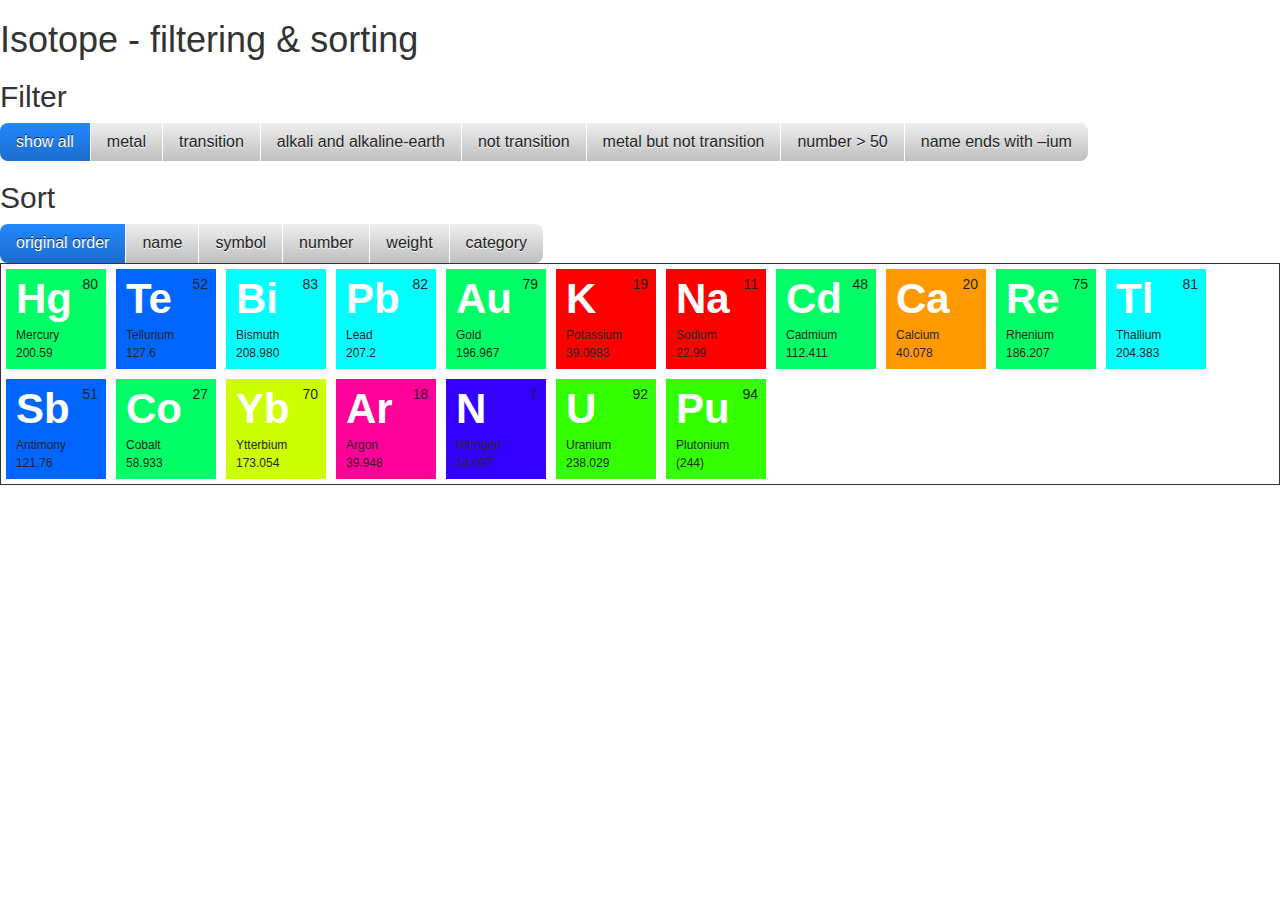
==== test.html @ 5ec707bd "first commit" ====
<!DOCTYPE html>
<html>
<head>
  <meta content="text/html;charset=utf-8" http-equiv="Content-Type">
  <meta content="utf-8" http-equiv="encoding">
  <title>Di's to buy list</title>
  <link rel="stylesheet" type="text/css" href="css/bootstrap.css">
  <link rel="stylesheet" type="text/css" href="css/test.css">

</head>
<body>
  <h1>Isotope - filtering &amp; sorting</h1>
  <h2>Filter</h2>
  <div id="filters" class="button-group">  <button class="button is-checked" data-filter="*">show all</button>
    <button class="button" data-filter=".metal">metal</button>
    <button class="button" data-filter=".transition">transition</button>
    <button class="button" data-filter=".alkali, .alkaline-earth">alkali and alkaline-earth</button>
    <button class="button" data-filter=":not(.transition)">not transition</button>
    <button class="button" data-filter=".metal:not(.transition)">metal but not transition</button>
    <button class="button" data-filter="numberGreaterThan50">number > 50</button>
    <button class="button" data-filter="ium">name ends with &ndash;ium</button>
  </div>

  <h2>Sort</h2>
  <div id="sorts" class="button-group">  <button class="button is-checked" data-sort-by="original-order">original order</button>
    <button class="button" data-sort-by="name">name</button>
    <button class="button" data-sort-by="symbol">symbol</button>
    <button class="button" data-sort-by="number">number</button>
    <button class="button" data-sort-by="weight">weight</button>
    <button class="button" data-sort-by="category">category</button>
  </div>

  <div class="isotope">
    <div class="element-item transition metal " data-category="transition">
      <h3 class="name">Mercury</h3>
      <p class="symbol">Hg</p>
      <p class="number">80</p>
      <p class="weight">200.59</p>
    </div>
    <div class="element-item metalloid " data-category="metalloid">
      <h3 class="name">Tellurium</h3>
      <p class="symbol">Te</p>
      <p class="number">52</p>
      <p class="weight">127.6</p>
    </div>
    <div class="element-item post-transition metal " data-category="post-transition">
      <h3 class="name">Bismuth</h3>
      <p class="symbol">Bi</p>
      <p class="number">83</p>
      <p class="weight">208.980</p>
    </div>
    <div class="element-item post-transition metal " data-category="post-transition">
      <h3 class="name">Lead</h3>
      <p class="symbol">Pb</p>
      <p class="number">82</p>
      <p class="weight">207.2</p>
    </div>
    <div class="element-item transition metal " data-category="transition">
      <h3 class="name">Gold</h3>
      <p class="symbol">Au</p>
      <p class="number">79</p>
      <p class="weight">196.967</p>
    </div>
    <div class="element-item alkali metal " data-category="alkali">
      <h3 class="name">Potassium</h3>
      <p class="symbol">K</p>
      <p class="number">19</p>
      <p class="weight">39.0983</p>
    </div>
    <div class="element-item alkali metal " data-category="alkali">
      <h3 class="name">Sodium</h3>
      <p class="symbol">Na</p>
      <p class="number">11</p>
      <p class="weight">22.99</p>
    </div>
    <div class="element-item transition metal " data-category="transition">
      <h3 class="name">Cadmium</h3>
      <p class="symbol">Cd</p>
      <p class="number">48</p>
      <p class="weight">112.411</p>
    </div>
    <div class="element-item alkaline-earth metal " data-category="alkaline-earth">
      <h3 class="name">Calcium</h3>
      <p class="symbol">Ca</p>
      <p class="number">20</p>
      <p class="weight">40.078</p>
    </div>
    <div class="element-item transition metal " data-category="transition">
      <h3 class="name">Rhenium</h3>
      <p class="symbol">Re</p>
      <p class="number">75</p>
      <p class="weight">186.207</p>
    </div>
    <div class="element-item post-transition metal " data-category="post-transition">
      <h3 class="name">Thallium</h3>
      <p class="symbol">Tl</p>
      <p class="number">81</p>
      <p class="weight">204.383</p>
    </div>
    <div class="element-item metalloid " data-category="metalloid">
      <h3 class="name">Antimony</h3>
      <p class="symbol">Sb</p>
      <p class="number">51</p>
      <p class="weight">121.76</p>
    </div>
    <div class="element-item transition metal " data-category="transition">
      <h3 class="name">Cobalt</h3>
      <p class="symbol">Co</p>
      <p class="number">27</p>
      <p class="weight">58.933</p>
    </div>
    <div class="element-item lanthanoid metal inner-transition " data-category="lanthanoid">
      <h3 class="name">Ytterbium</h3>
      <p class="symbol">Yb</p>
      <p class="number">70</p>
      <p class="weight">173.054</p>
    </div>
    <div class="element-item noble-gas nonmetal " data-category="noble-gas">
      <h3 class="name">Argon</h3>
      <p class="symbol">Ar</p>
      <p class="number">18</p>
      <p class="weight">39.948</p>
    </div>
    <div class="element-item diatomic nonmetal " data-category="diatomic">
      <h3 class="name">Nitrogen</h3>
      <p class="symbol">N</p>
      <p class="number">7</p>
      <p class="weight">14.007</p>
    </div>
    <div class="element-item actinoid metal inner-transition " data-category="actinoid">
      <h3 class="name">Uranium</h3>
      <p class="symbol">U</p>
      <p class="number">92</p>
      <p class="weight">238.029</p>
    </div>
    <div class="element-item actinoid metal inner-transition " data-category="actinoid">
      <h3 class="name">Plutonium</h3>
      <p class="symbol">Pu</p>
      <p class="number">94</p>
      <p class="weight">(244)</p>
    </div>
  </div>
</body>
  <script type="text/javascript" src="js/jquery-1.10.2.min.js"></script>
  <script type="text/javascript" src="js/bootstrap.js"></script>
  <script type="text/javascript" src="js/isotope.pkgd.min.js"></script>
  <script type="text/javascript" src="js/test.js"></script>
</html>
---- css/test.css ----
* {
  -webkit-box-sizing: border-box;
     -moz-box-sizing: border-box;
          box-sizing: border-box;
}

body {
  font-family: sans-serif;
}

/* ---- button ---- */

.button {
  display: inline-block;
  padding: 0.5em 1.0em;
  background: #EEE;
  border: none;
  border-radius: 7px;
  background-image: linear-gradient( to bottom, hsla(0, 0%, 0%, 0), hsla(0, 0%, 0%, 0.2) );
  color: #222;
  font-family: sans-serif;
  font-size: 16px;
  text-shadow: 0 1px white;
  cursor: pointer;
}

.button:hover {
  background-color: #8CF;
  text-shadow: 0 1px hsla(0, 0%, 100%, 0.5);
  color: #222;
}

.button:active,
.button.is-checked {
  background-color: #28F;
}

.button.is-checked {
  color: white;
  text-shadow: 0 -1px hsla(0, 0%, 0%, 0.8);
}

.button:active {
  box-shadow: inset 0 1px 10px hsla(0, 0%, 0%, 0.8);
}

/* ---- button-group ---- */

.button-group:after {
  content: '';
  display: block;
  clear: both;
}

.button-group .button {
  float: left;
  border-radius: 0;
  margin-left: 0;
  margin-right: 1px;
}

.button-group .button:first-child { border-radius: 0.5em 0 0 0.5em; }
.button-group .button:last-child { border-radius: 0 0.5em 0.5em 0; }

/* ---- isotope ---- */

.isotope {
  border: 1px solid #333;
}

/* clear fix */
.isotope:after {
  content: '';
  display: block;
  clear: both;
}

/* ---- .element-item ---- */

.element-item {
  position: relative;
  float: left;
  width: 100px;
  height: 100px;
  margin: 5px;
  padding: 10px;
  background: #888;
  color: #262524;
}

.element-item > * {
  margin: 0;
  padding: 0;
}

.element-item .name {
  position: absolute;

  left: 10px;
  top: 60px;
  text-transform: none;
  letter-spacing: 0;
  font-size: 12px;
  font-weight: normal;
}

.element-item .symbol {
  position: absolute;
  left: 10px;
  top: 0px;
  font-size: 42px;
  font-weight: bold;
  color: white;
}

.element-item .number {
  position: absolute;
  right: 8px;
  top: 5px;
}

.element-item .weight {
  position: absolute;
  left: 10px;
  top: 76px;
  font-size: 12px;
}

.element-item.alkali          { background: #F00; background: hsl(   0, 100%, 50%); }
.element-item.alkaline-earth  { background: #F80; background: hsl(  36, 100%, 50%); }
.element-item.lanthanoid      { background: #FF0; background: hsl(  72, 100%, 50%); }
.element-item.actinoid        { background: #0F0; background: hsl( 108, 100%, 50%); }
.element-item.transition      { background: #0F8; background: hsl( 144, 100%, 50%); }
.element-item.post-transition { background: #0FF; background: hsl( 180, 100%, 50%); }
.element-item.metalloid       { background: #08F; background: hsl( 216, 100%, 50%); }
.element-item.diatomic        { background: #00F; background: hsl( 252, 100%, 50%); }
.element-item.halogen         { background: #F0F; background: hsl( 288, 100%, 50%); }
.element-item.noble-gas       { background: #F08; background: hsl( 324, 100%, 50%); }
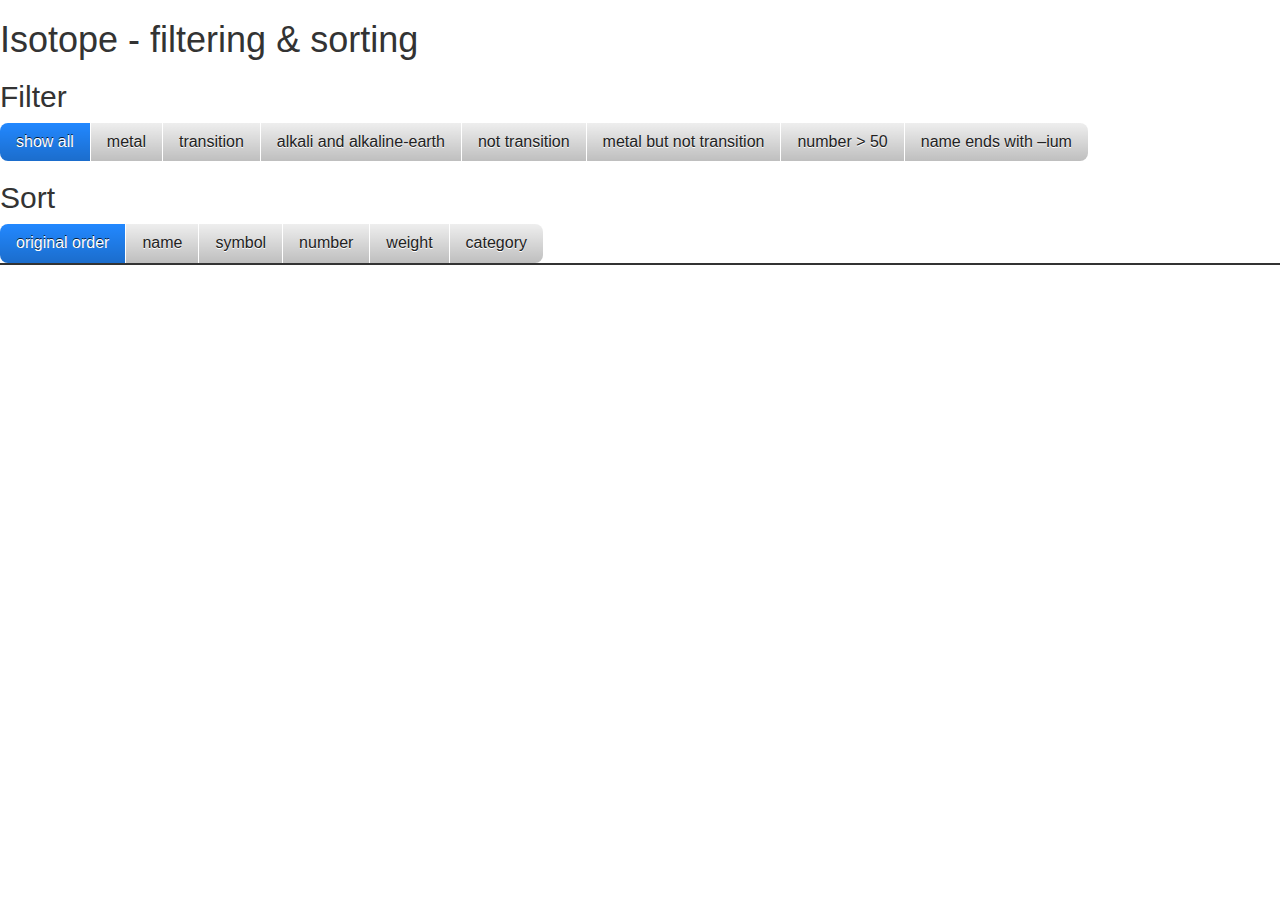
==== commit 75172c9f: "added resources for angular isotope" ====
--- a/test.html
+++ b/test.html
@@ -1,4 +1,3 @@
-
 <!DOCTYPE html>
 <html>
 <head>
@@ -11,140 +10,141 @@
 </head>
 <body>
   <h1>Isotope - filtering &amp; sorting</h1>
-  <h2>Filter</h2>
-  <div id="filters" class="button-group">  <button class="button is-checked" data-filter="*">show all</button>
-    <button class="button" data-filter=".metal">metal</button>
-    <button class="button" data-filter=".transition">transition</button>
-    <button class="button" data-filter=".alkali, .alkaline-earth">alkali and alkaline-earth</button>
-    <button class="button" data-filter=":not(.transition)">not transition</button>
-    <button class="button" data-filter=".metal:not(.transition)">metal but not transition</button>
-    <button class="button" data-filter="numberGreaterThan50">number > 50</button>
-    <button class="button" data-filter="ium">name ends with &ndash;ium</button>
+<h2>Filter</h2>
+<div id="filters" class="button-group">  <button class="button is-checked" data-filter="*">show all</button>
+  <button class="button" data-filter=".metal">metal</button>
+  <button class="button" data-filter=".transition">transition</button>
+  <button class="button" data-filter=".alkali, .alkaline-earth">alkali and alkaline-earth</button>
+  <button class="button" data-filter=":not(.transition)">not transition</button>
+  <button class="button" data-filter=".metal:not(.transition)">metal but not transition</button>
+  <button class="button" data-filter="numberGreaterThan50">number > 50</button>
+  <button class="button" data-filter="ium">name ends with &ndash;ium</button>
+</div>
+
+<h2>Sort</h2>
+<div id="sorts" class="button-group">  <button class="button is-checked" data-sort-by="original-order">original order</button>
+  <button class="button" data-sort-by="name">name</button>
+  <button class="button" data-sort-by="symbol">symbol</button>
+  <button class="button" data-sort-by="number">number</button>
+  <button class="button" data-sort-by="weight">weight</button>
+  <button class="button" data-sort-by="category">category</button>
+</div>
+
+<div class="isotope">
+  <div class="element-item transition metal " data-category="transition">
+    <h3 class="name">Mercury</h3>
+    <p class="symbol">Hg</p>
+    <p class="number">80</p>
+    <p class="weight">200.59</p>
   </div>
+  <div class="element-item metalloid " data-category="metalloid">
+    <h3 class="name">Tellurium</h3>
+    <p class="symbol">Te</p>
+    <p class="number">52</p>
+    <p class="weight">127.6</p>
+  </div>
+  <div class="element-item post-transition metal " data-category="post-transition">
+    <h3 class="name">Bismuth</h3>
+    <p class="symbol">Bi</p>
+    <p class="number">83</p>
+    <p class="weight">208.980</p>
+  </div>
+  <div class="element-item post-transition metal " data-category="post-transition">
+    <h3 class="name">Lead</h3>
+    <p class="symbol">Pb</p>
+    <p class="number">82</p>
+    <p class="weight">207.2</p>
+  </div>
+  <div class="element-item transition metal " data-category="transition">
+    <h3 class="name">Gold</h3>
+    <p class="symbol">Au</p>
+    <p class="number">79</p>
+    <p class="weight">196.967</p>
+  </div>
+  <div class="element-item alkali metal " data-category="alkali">
+    <h3 class="name">Potassium</h3>
+    <p class="symbol">K</p>
+    <p class="number">19</p>
+    <p class="weight">39.0983</p>
+  </div>
+  <div class="element-item alkali metal " data-category="alkali">
+    <h3 class="name">Sodium</h3>
+    <p class="symbol">Na</p>
+    <p class="number">11</p>
+    <p class="weight">22.99</p>
+  </div>
+  <div class="element-item transition metal " data-category="transition">
+    <h3 class="name">Cadmium</h3>
+    <p class="symbol">Cd</p>
+    <p class="number">48</p>
+    <p class="weight">112.411</p>
+  </div>
+  <div class="element-item alkaline-earth metal " data-category="alkaline-earth">
+    <h3 class="name">Calcium</h3>
+    <p class="symbol">Ca</p>
+    <p class="number">20</p>
+    <p class="weight">40.078</p>
+  </div>
+  <div class="element-item transition metal " data-category="transition">
+    <h3 class="name">Rhenium</h3>
+    <p class="symbol">Re</p>
+    <p class="number">75</p>
+    <p class="weight">186.207</p>
+  </div>
+  <div class="element-item post-transition metal " data-category="post-transition">
+    <h3 class="name">Thallium</h3>
+    <p class="symbol">Tl</p>
+    <p class="number">81</p>
+    <p class="weight">204.383</p>
+  </div>
+  <div class="element-item metalloid " data-category="metalloid">
+    <h3 class="name">Antimony</h3>
+    <p class="symbol">Sb</p>
+    <p class="number">51</p>
+    <p class="weight">121.76</p>
+  </div>
+  <div class="element-item transition metal " data-category="transition">
+    <h3 class="name">Cobalt</h3>
+    <p class="symbol">Co</p>
+    <p class="number">27</p>
+    <p class="weight">58.933</p>
+  </div>
+  <div class="element-item lanthanoid metal inner-transition " data-category="lanthanoid">
+    <h3 class="name">Ytterbium</h3>
+    <p class="symbol">Yb</p>
+    <p class="number">70</p>
+    <p class="weight">173.054</p>
+  </div>
+  <div class="element-item noble-gas nonmetal " data-category="noble-gas">
+    <h3 class="name">Argon</h3>
+    <p class="symbol">Ar</p>
+    <p class="number">18</p>
+    <p class="weight">39.948</p>
+  </div>
+  <div class="element-item diatomic nonmetal " data-category="diatomic">
+    <h3 class="name">Nitrogen</h3>
+    <p class="symbol">N</p>
+    <p class="number">7</p>
+    <p class="weight">14.007</p>
+  </div>
+  <div class="element-item actinoid metal inner-transition " data-category="actinoid">
+    <h3 class="name">Uranium</h3>
+    <p class="symbol">U</p>
+    <p class="number">92</p>
+    <p class="weight">238.029</p>
+  </div>
+  <div class="element-item actinoid metal inner-transition " data-category="actinoid">
+    <h3 class="name">Plutonium</h3>
+    <p class="symbol">Pu</p>
+    <p class="number">94</p>
+    <p class="weight">(244)</p>
+  </div>
+</div>
 
-  <h2>Sort</h2>
-  <div id="sorts" class="button-group">  <button class="button is-checked" data-sort-by="original-order">original order</button>
-    <button class="button" data-sort-by="name">name</button>
-    <button class="button" data-sort-by="symbol">symbol</button>
-    <button class="button" data-sort-by="number">number</button>
-    <button class="button" data-sort-by="weight">weight</button>
-    <button class="button" data-sort-by="category">category</button>
-  </div>
-
-  <div class="isotope">
-    <div class="element-item transition metal " data-category="transition">
-      <h3 class="name">Mercury</h3>
-      <p class="symbol">Hg</p>
-      <p class="number">80</p>
-      <p class="weight">200.59</p>
-    </div>
-    <div class="element-item metalloid " data-category="metalloid">
-      <h3 class="name">Tellurium</h3>
-      <p class="symbol">Te</p>
-      <p class="number">52</p>
-      <p class="weight">127.6</p>
-    </div>
-    <div class="element-item post-transition metal " data-category="post-transition">
-      <h3 class="name">Bismuth</h3>
-      <p class="symbol">Bi</p>
-      <p class="number">83</p>
-      <p class="weight">208.980</p>
-    </div>
-    <div class="element-item post-transition metal " data-category="post-transition">
-      <h3 class="name">Lead</h3>
-      <p class="symbol">Pb</p>
-      <p class="number">82</p>
-      <p class="weight">207.2</p>
-    </div>
-    <div class="element-item transition metal " data-category="transition">
-      <h3 class="name">Gold</h3>
-      <p class="symbol">Au</p>
-      <p class="number">79</p>
-      <p class="weight">196.967</p>
-    </div>
-    <div class="element-item alkali metal " data-category="alkali">
-      <h3 class="name">Potassium</h3>
-      <p class="symbol">K</p>
-      <p class="number">19</p>
-      <p class="weight">39.0983</p>
-    </div>
-    <div class="element-item alkali metal " data-category="alkali">
-      <h3 class="name">Sodium</h3>
-      <p class="symbol">Na</p>
-      <p class="number">11</p>
-      <p class="weight">22.99</p>
-    </div>
-    <div class="element-item transition metal " data-category="transition">
-      <h3 class="name">Cadmium</h3>
-      <p class="symbol">Cd</p>
-      <p class="number">48</p>
-      <p class="weight">112.411</p>
-    </div>
-    <div class="element-item alkaline-earth metal " data-category="alkaline-earth">
-      <h3 class="name">Calcium</h3>
-      <p class="symbol">Ca</p>
-      <p class="number">20</p>
-      <p class="weight">40.078</p>
-    </div>
-    <div class="element-item transition metal " data-category="transition">
-      <h3 class="name">Rhenium</h3>
-      <p class="symbol">Re</p>
-      <p class="number">75</p>
-      <p class="weight">186.207</p>
-    </div>
-    <div class="element-item post-transition metal " data-category="post-transition">
-      <h3 class="name">Thallium</h3>
-      <p class="symbol">Tl</p>
-      <p class="number">81</p>
-      <p class="weight">204.383</p>
-    </div>
-    <div class="element-item metalloid " data-category="metalloid">
-      <h3 class="name">Antimony</h3>
-      <p class="symbol">Sb</p>
-      <p class="number">51</p>
-      <p class="weight">121.76</p>
-    </div>
-    <div class="element-item transition metal " data-category="transition">
-      <h3 class="name">Cobalt</h3>
-      <p class="symbol">Co</p>
-      <p class="number">27</p>
-      <p class="weight">58.933</p>
-    </div>
-    <div class="element-item lanthanoid metal inner-transition " data-category="lanthanoid">
-      <h3 class="name">Ytterbium</h3>
-      <p class="symbol">Yb</p>
-      <p class="number">70</p>
-      <p class="weight">173.054</p>
-    </div>
-    <div class="element-item noble-gas nonmetal " data-category="noble-gas">
-      <h3 class="name">Argon</h3>
-      <p class="symbol">Ar</p>
-      <p class="number">18</p>
-      <p class="weight">39.948</p>
-    </div>
-    <div class="element-item diatomic nonmetal " data-category="diatomic">
-      <h3 class="name">Nitrogen</h3>
-      <p class="symbol">N</p>
-      <p class="number">7</p>
-      <p class="weight">14.007</p>
-    </div>
-    <div class="element-item actinoid metal inner-transition " data-category="actinoid">
-      <h3 class="name">Uranium</h3>
-      <p class="symbol">U</p>
-      <p class="number">92</p>
-      <p class="weight">238.029</p>
-    </div>
-    <div class="element-item actinoid metal inner-transition " data-category="actinoid">
-      <h3 class="name">Plutonium</h3>
-      <p class="symbol">Pu</p>
-      <p class="number">94</p>
-      <p class="weight">(244)</p>
-    </div>
-  </div>
 </body>
   <script type="text/javascript" src="js/jquery-1.10.2.min.js"></script>
   <script type="text/javascript" src="js/bootstrap.js"></script>
-  <script type="text/javascript" src="js/isotope.pkgd.min.js"></script>
+  <script type="text/javascript" src="angular-isotope/demo/scripts/vendor/jquery.isotope.js"></script>
   <script type="text/javascript" src="js/test.js"></script>
 </html>
 
--- a/css/test.css
+++ b/css/test.css
@@ -1,4 +1,3 @@
-
 * {
   -webkit-box-sizing: border-box;
      -moz-box-sizing: border-box;
